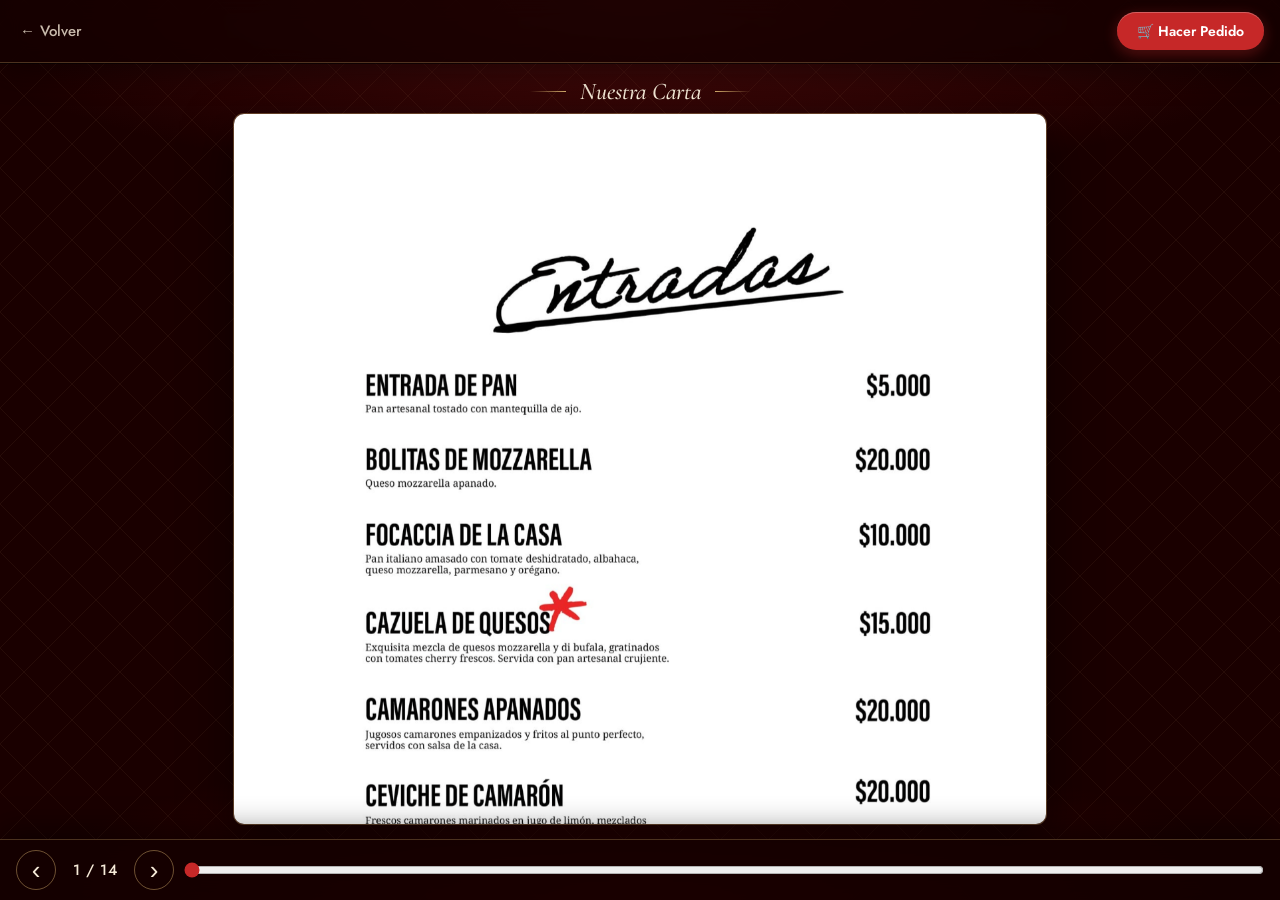
==== carta.html @ 3fbcbb12 "Add files via upload" ====
<!DOCTYPE html>
<html lang="es">
<head>
  <meta charset="UTF-8">
  <meta name="viewport" content="width=device-width, initial-scale=1.0">
  <title>Carta - La Torre</title>
  <link rel="preconnect" href="https://fonts.googleapis.com">
  <link rel="preconnect" href="https://fonts.gstatic.com" crossorigin>
  <link href="https://fonts.googleapis.com/css2?family=Cormorant+Garamond:ital,wght@0,600;1,500&family=Jost:wght@400;500;600&display=swap" rel="stylesheet">
  <style>
    :root {
      --fondo: #1a0000;
      --rojo: #c62828;
      --crema: #f6ead8;
      --oro: #d9b26f;
      --serif: 'Cormorant Garamond', Georgia, serif;
      --sans: 'Jost', 'Helvetica Neue', sans-serif;
      --rapido: 0.25s ease;
      --lento: 0.4s ease;
    }
    * { margin: 0; padding: 0; box-sizing: border-box; }
    ::selection { background: var(--rojo); color: #fff; }
    html { scrollbar-color: var(--rojo) var(--fondo); scrollbar-width: thin; }
    ::-webkit-scrollbar { width: 10px; }
    ::-webkit-scrollbar-track { background: var(--fondo); }
    ::-webkit-scrollbar-thumb { background: var(--rojo); border-radius: 10px; border: 2px solid var(--fondo); }

    body {
      font-family: var(--sans);
      color: var(--crema);
      padding-bottom: 90px;
      background:
        radial-gradient(ellipse 80% 30% at 50% 0%, rgba(198,40,40,0.32), transparent 70%),
        radial-gradient(ellipse 70% 25% at 50% 100%, rgba(120,10,10,0.5), transparent 70%),
        url("data:image/svg+xml,%3Csvg xmlns='http://www.w3.org/2000/svg' width='48' height='48'%3E%3Cpath d='M24 0L48 24L24 48L0 24Z' fill='none' stroke='%23d9b26f' stroke-opacity='.07'/%3E%3C/svg%3E"),
        var(--fondo);
    }

    @keyframes aparecer {
      from { opacity: 0; transform: translateY(14px); }
      to   { opacity: 1; transform: none; }
    }

    .topbar {
      position: sticky;
      top: 0;
      z-index: 10;
      display: flex;
      justify-content: space-between;
      align-items: center;
      padding: 12px 16px;
      background: rgba(20,0,0,0.82);
      -webkit-backdrop-filter: blur(10px);
      backdrop-filter: blur(10px);
      border-bottom: 1px solid rgba(217,178,111,0.28);
      box-shadow: 0 1px 0 rgba(0,0,0,0.6), 0 10px 30px rgba(0,0,0,0.45);
    }

    .btn-volver {
      color: var(--crema);
      text-decoration: none;
      font-size: 15px;
      font-weight: 500;
      opacity: 0.8;
      padding: 8px 4px;
      transition: color var(--rapido), opacity var(--rapido), transform var(--rapido);
    }
    .btn-volver:hover { opacity: 1; color: var(--oro); transform: translateX(-3px); }
    .btn-volver:focus-visible,
    .btn-pedido:focus-visible { outline: 2px solid var(--oro); outline-offset: 3px; }

    .btn-pedido {
      position: relative;
      overflow: hidden;
      background: #c62828;
      color: #fff;
      text-decoration: none;
      padding: 9px 20px;
      border-radius: 20px;
      font-size: 14px;
      font-weight: 600;
      box-shadow: 0 1px 0 rgba(255,255,255,0.25) inset, 0 4px 14px rgba(198,40,40,0.4), 0 2px 3px rgba(0,0,0,0.5);
      transition: transform var(--rapido), box-shadow var(--lento), background var(--lento);
    }
    .btn-pedido::after {
      content: "";
      position: absolute;
      top: 0;
      left: -120%;
      width: 60%;
      height: 100%;
      background: linear-gradient(100deg, transparent, rgba(255,255,255,0.35), transparent);
      transform: skewX(-20deg);
      transition: left 0.7s ease;
      pointer-events: none;
    }
    .btn-pedido:hover {
      background: #d32f2f;
      transform: translateY(-2px);
      box-shadow: 0 8px 22px rgba(198,40,40,0.55), 0 0 18px rgba(198,40,40,0.45);
    }
    .btn-pedido:hover::after { left: 140%; }
    .btn-pedido:active { transform: scale(0.97); }

    .titulo-carta {
      display: flex;
      align-items: center;
      justify-content: center;
      gap: 14px;
      font-family: var(--serif);
      font-style: italic;
      font-weight: 500;
      font-size: 28px;
      color: var(--crema);
      padding: 28px 0 16px;
      animation: aparecer 0.8s ease backwards;
    }
    .titulo-carta::before,
    .titulo-carta::after {
      content: "";
      width: 36px;
      height: 1px;
    }
    .titulo-carta::before { background: linear-gradient(90deg, transparent, var(--oro)); }
    .titulo-carta::after  { background: linear-gradient(270deg, transparent, var(--oro)); }

    .carta-img {
      display: block;
      width: 95%;
      max-width: 900px;
      margin: 0 auto 14px auto;
      object-fit: contain;
      border-radius: 10px;
      box-shadow:
        0 0 0 1px rgba(217,178,111,0.35),
        0 4px 10px rgba(0,0,0,0.4),
        0 20px 50px rgba(0,0,0,0.55);
      animation: aparecer 0.8s ease backwards;
    }
    .carta-img:nth-of-type(1) { animation-delay: 0.1s; }
    .carta-img:nth-of-type(2) { animation-delay: 0.2s; }
    .carta-img:nth-of-type(3) { animation-delay: 0.3s; }
    .carta-img:nth-of-type(4) { animation-delay: 0.4s; }

    /* Espacio reservado mientras carga cada página */
    .carta-img {
      min-height: 320px;
      background: rgba(255,255,255,0.04);
      cursor: zoom-in;
    }
    .carta-img.lista { min-height: 0; background: none; }
    .aviso-error {
      width: 95%;
      max-width: 600px;
      margin: 0 auto 14px auto;
      padding: 14px;
      border: 1px dashed var(--rojo);
      border-radius: 10px;
      font-size: 14px;
      color: var(--crema);
      text-align: center;
    }

    /* Contador de página */
    .contador {
      position: fixed;
      bottom: 18px;
      left: 50%;
      transform: translateX(-50%);
      z-index: 9;
      padding: 8px 18px;
      border-radius: 20px;
      font-size: 14px;
      font-weight: 500;
      letter-spacing: 0.5px;
      color: var(--crema);
      background: rgba(20,0,0,0.82);
      -webkit-backdrop-filter: blur(10px);
      backdrop-filter: blur(10px);
      border: 1px solid rgba(217,178,111,0.35);
      box-shadow: 0 6px 20px rgba(0,0,0,0.5);
      pointer-events: none;
    }

    /* Visor a pantalla completa */
    .visor {
      position: fixed;
      inset: 0;
      z-index: 50;
      overflow: auto;
      -webkit-overflow-scrolling: touch;
      touch-action: pan-x pan-y pinch-zoom;
      background: rgba(10,0,0,0.96);
    }
    .visor[hidden] { display: none; }
    .visor img {
      display: block;
      width: min(100%, 1400px);
      margin: 0 auto;
    }
    .visor-cerrar {
      position: fixed;
      top: 12px;
      right: 12px;
      z-index: 51;
      width: 44px;
      height: 44px;
      border-radius: 50%;
      font-size: 20px;
      color: var(--crema);
      background: rgba(26,0,0,0.85);
      border: 1px solid rgba(217,178,111,0.5);
      cursor: pointer;
      transition: background var(--rapido), transform var(--rapido);
    }
    .visor-cerrar:hover { background: var(--rojo); transform: scale(1.06); }
    .visor-cerrar:focus-visible { outline: 2px solid var(--oro); outline-offset: 3px; }

    /* ===== Carrusel horizontal ===== */
    body {
      min-height: 100vh;
      min-height: 100dvh;
      padding-bottom: 0;
    }
    .titulo-carta { padding: 14px 0 8px; font-size: 24px; }

    main.carta {
      display: flex;
      max-width: none;
      margin: 0;
      padding: 0;
      overflow-x: auto;
      overflow-y: hidden;
      scroll-snap-type: x mandatory;
      -webkit-overflow-scrolling: touch;
      overscroll-behavior-x: contain;
      scrollbar-width: none;
    }
    main.carta::-webkit-scrollbar { display: none; }

    main.carta .carta-img {
      flex: 0 0 100%;
      width: 100%;
      max-width: none;
      height: calc(100vh - 200px);
      height: calc(100dvh - 200px);
      min-height: 0;
      margin: 0;
      padding: 0 10px;
      object-fit: contain;
      scroll-snap-align: center;
      scroll-snap-stop: always;
      background: none;
      border-radius: 0;
      box-shadow: none;
      filter: drop-shadow(0 12px 28px rgba(0,0,0,0.55));
      cursor: pointer;
    }
    main.carta .aviso-error {
      flex: 0 0 100%;
      max-width: none;
      width: 100%;
      margin: 0;
      display: flex;
      align-items: center;
      justify-content: center;
      scroll-snap-align: center;
    }

    /* Barra inferior: flechas, contador y deslizador */
    .controles {
      position: fixed;
      left: 0;
      right: 0;
      bottom: 0;
      z-index: 9;
      display: flex;
      align-items: center;
      gap: 10px;
      padding: 10px 16px calc(10px + env(safe-area-inset-bottom, 0px));
      background: rgba(20,0,0,0.88);
      -webkit-backdrop-filter: blur(10px);
      backdrop-filter: blur(10px);
      border-top: 1px solid rgba(217,178,111,0.28);
      box-shadow: 0 -10px 30px rgba(0,0,0,0.45);
    }
    .flecha {
      flex: 0 0 40px;
      width: 40px;
      height: 40px;
      border-radius: 50%;
      font-size: 26px;
      line-height: 1;
      color: var(--crema);
      background: transparent;
      border: 1px solid rgba(217,178,111,0.45);
      cursor: pointer;
      transition: background var(--rapido), border-color var(--rapido), transform var(--rapido);
    }
    .flecha:hover { background: var(--rojo); border-color: var(--rojo); transform: scale(1.06); }
    .flecha:focus-visible,
    .deslizador:focus-visible { outline: 2px solid var(--oro); outline-offset: 3px; }

    .controles .contador {
      position: static;
      transform: none;
      min-width: 58px;
      padding: 0;
      text-align: center;
      font-size: 15px;
      background: none;
      border: 0;
      box-shadow: none;
      -webkit-backdrop-filter: none;
      backdrop-filter: none;
    }
    .deslizador {
      flex: 1;
      min-width: 0;
      height: 28px;
      accent-color: var(--rojo);
      cursor: pointer;
    }

    /* PC: visor centrado al ancho de lectura, con barra de scroll al lado */
    @media (min-width: 900px) {
      main.carta {
        --ancho-pc: 800px; /* ancho de la página; súbelo o bájalo */
        width: calc(var(--ancho-pc) + 12px);
        max-width: calc(100% - 40px);
        height: calc(100vh - 190px);
        height: calc(100dvh - 190px);
        margin: 0 auto;
        align-items: flex-start;
        overflow-x: hidden;
        overflow-y: scroll;
        scrollbar-width: auto;
        scrollbar-color: #c62828 #2a0a0a;
        border-radius: 10px;
        background: rgba(255,255,255,0.03);
        box-shadow: 0 0 0 1px rgba(217,178,111,0.35), 0 20px 50px rgba(0,0,0,0.55);
      }
      main.carta::-webkit-scrollbar { display: block; width: 12px; height: 0; }
      main.carta::-webkit-scrollbar-track { background: rgba(255,255,255,0.06); }
      main.carta::-webkit-scrollbar-thumb {
        background: var(--rojo);
        border-radius: 8px;
        border: 2px solid rgba(26,0,0,0.9);
      }
      main.carta::-webkit-scrollbar-thumb:hover { background: #e53935; }
      main.carta .carta-img {
        height: auto;
        padding: 0;
        filter: none;
        animation: none;
      }
    }

    @media (prefers-reduced-motion: reduce) {
      *, *::before, *::after { animation: none !important; transition: none !important; }
    }
  </style>
</head>
<body>

  <div class="topbar">
    <a href="index.html" class="btn-volver">← Volver</a>
    <a href="pedidos.html" class="btn-pedido">🛒 Hacer Pedido</a>
  </div>

  <p class="titulo-carta">Nuestra Carta</p>

  <main class="carta" id="carta"></main>

  <div class="controles">
    <button class="flecha" id="anterior" aria-label="Página anterior">‹</button>
    <span class="contador" id="contador" aria-live="polite">1 / 14</span>
    <button class="flecha" id="siguiente" aria-label="Página siguiente">›</button>
    <input class="deslizador" id="deslizador" type="range" min="1" max="14" value="1" aria-label="Ir a la página">
  </div>

  <div class="visor" id="visor" hidden>
    <button class="visor-cerrar" id="visorCerrar" aria-label="Cerrar">✕</button>
    <img id="visorImg" alt="">
  </div>

  <script>
    (function () {
      var TOTAL = 14; // número de páginas de la carta
      var EXTENSIONES = ['jpg', 'png', 'jpeg', 'webp', 'JPG', 'PNG']; // se prueban en orden

      var carta = document.getElementById('carta');
      var contador = document.getElementById('contador');
      var visor = document.getElementById('visor');
      var visorImg = document.getElementById('visorImg');
      var paginas = [];

      // Crear las páginas: carta1.jpg ... carta14.jpg
      for (var i = 1; i <= TOTAL; i++) {
        var img = document.createElement('img');
        img.className = 'carta-img';
        img.dataset.intento = 0;
        img.src = 'imagenes/carta' + i + '.' + EXTENSIONES[0];
        img.alt = 'Carta, página ' + i + ' de ' + TOTAL;
        img.dataset.pagina = i;
        img.loading = i <= 2 ? 'eager' : 'lazy';
        img.decoding = 'async';
        img.onload = function () { this.classList.add('lista'); };
        img.onerror = function () {
          var n = Number(this.dataset.intento) + 1;
          if (n < EXTENSIONES.length) {
            this.dataset.intento = n;
            this.src = 'imagenes/carta' + this.dataset.pagina + '.' + EXTENSIONES[n];
            return;
          }
          this.style.display = 'none';
          var p = document.createElement('p');
          p.className = 'aviso-error';
          p.textContent = 'No se encontró: imagenes/carta' + this.dataset.pagina;
          this.insertAdjacentElement('afterend', p);
        };
        img.onclick = function (e) {
          var r = this.getBoundingClientRect();
          var x = (e.clientX - r.left) / r.width;
          if (x < 0.25) ir(indice() - 1);
          else if (x > 0.75) ir(indice() + 1);
          else abrir(this);
        };
        carta.appendChild(img);
        paginas.push(img);
      }

      // Navegación horizontal
      var deslizador = document.getElementById('deslizador');
      deslizador.max = TOTAL;

      function indice() {
        return Math.round(carta.scrollLeft / carta.clientWidth);
      }
      function ir(n, instantaneo) {
        n = Math.max(0, Math.min(paginas.length - 1, n));
        carta.scrollTo({ left: n * carta.clientWidth, top: 0, behavior: instantaneo ? 'auto' : 'smooth' });
      }
      function actualizar() {
        var n = indice() + 1;
        contador.textContent = n + ' / ' + TOTAL;
        deslizador.value = n;
      }

      carta.addEventListener('scroll', actualizar, { passive: true });
      document.getElementById('anterior').onclick = function () { ir(indice() - 1); };
      document.getElementById('siguiente').onclick = function () { ir(indice() + 1); };
      deslizador.oninput = function () { ir(Number(this.value) - 1, true); };

      // Teclado: flechas izquierda y derecha
      document.addEventListener('keydown', function (e) {
        if (!visor.hidden) return;
        if (e.key === 'ArrowRight') ir(indice() + 1);
        if (e.key === 'ArrowLeft') ir(indice() - 1);
      });

      

      // Ver una página en grande
      function abrir(img) {
        visorImg.src = img.src;
        visor.hidden = false;
        document.body.style.overflow = 'hidden';
      }
      function cerrar() {
        visor.hidden = true;
        visorImg.src = '';
        document.body.style.overflow = '';
      }
      document.getElementById('visorCerrar').onclick = cerrar;
      visor.onclick = function (e) { if (e.target === visor) cerrar(); };
      document.addEventListener('keydown', function (e) {
        if (e.key === 'Escape') cerrar();
      });
    })();
  </script>

</body>
</html>
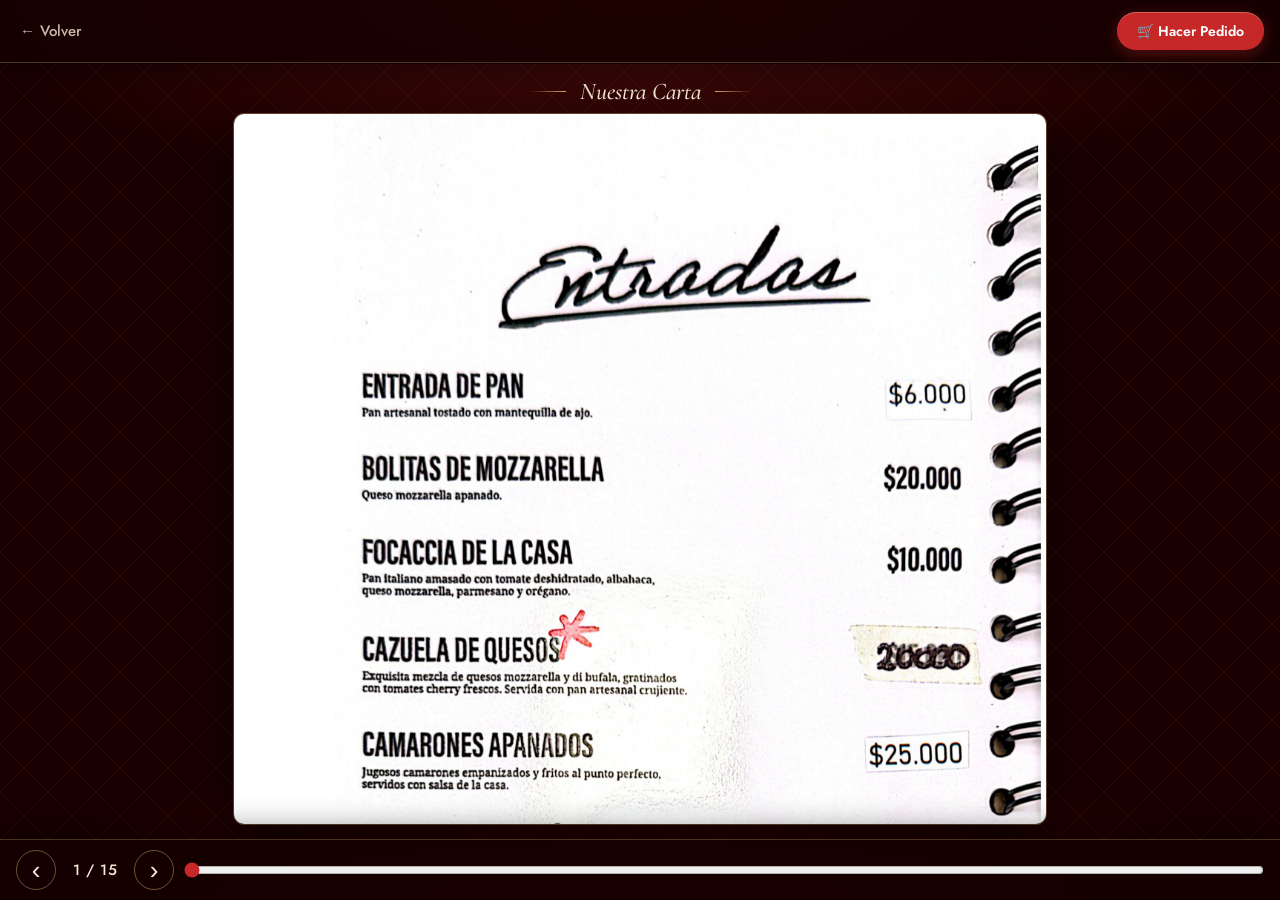
==== commit b331e166: "Add files via upload" ====
--- a/carta.html
+++ b/carta.html
@@ -374,7 +374,7 @@
 
   <div class="controles">
     <button class="flecha" id="anterior" aria-label="Página anterior">‹</button>
-    <span class="contador" id="contador" aria-live="polite">1 / 14</span>
+    <span class="contador" id="contador" aria-live="polite">1 / 15</span>
     <button class="flecha" id="siguiente" aria-label="Página siguiente">›</button>
     <input class="deslizador" id="deslizador" type="range" min="1" max="14" value="1" aria-label="Ir a la página">
   </div>
@@ -386,7 +386,8 @@
 
   <script>
     (function () {
-      var TOTAL = 14; // número de páginas de la carta
+      var NOMBRES = [1, 2, 3, '3.9', 4, 5, 6, 7, 8, 9, 10, 11, 12, 13, 14]; // orden de las páginas
+      var TOTAL = NOMBRES.length; // número de páginas de la carta
       var EXTENSIONES = ['jpg', 'png', 'jpeg', 'webp', 'JPG', 'PNG']; // se prueban en orden
 
       var carta = document.getElementById('carta');
@@ -397,12 +398,13 @@
 
       // Crear las páginas: carta1.jpg ... carta14.jpg
       for (var i = 1; i <= TOTAL; i++) {
+        var nombre = NOMBRES[i - 1];
         var img = document.createElement('img');
         img.className = 'carta-img';
         img.dataset.intento = 0;
-        img.src = 'imagenes/carta' + i + '.' + EXTENSIONES[0];
+        img.src = 'imagenes/carta' + nombre + '.' + EXTENSIONES[0];
         img.alt = 'Carta, página ' + i + ' de ' + TOTAL;
-        img.dataset.pagina = i;
+        img.dataset.pagina = nombre;
         img.loading = i <= 2 ? 'eager' : 'lazy';
         img.decoding = 'async';
         img.onload = function () { this.classList.add('lista'); };
